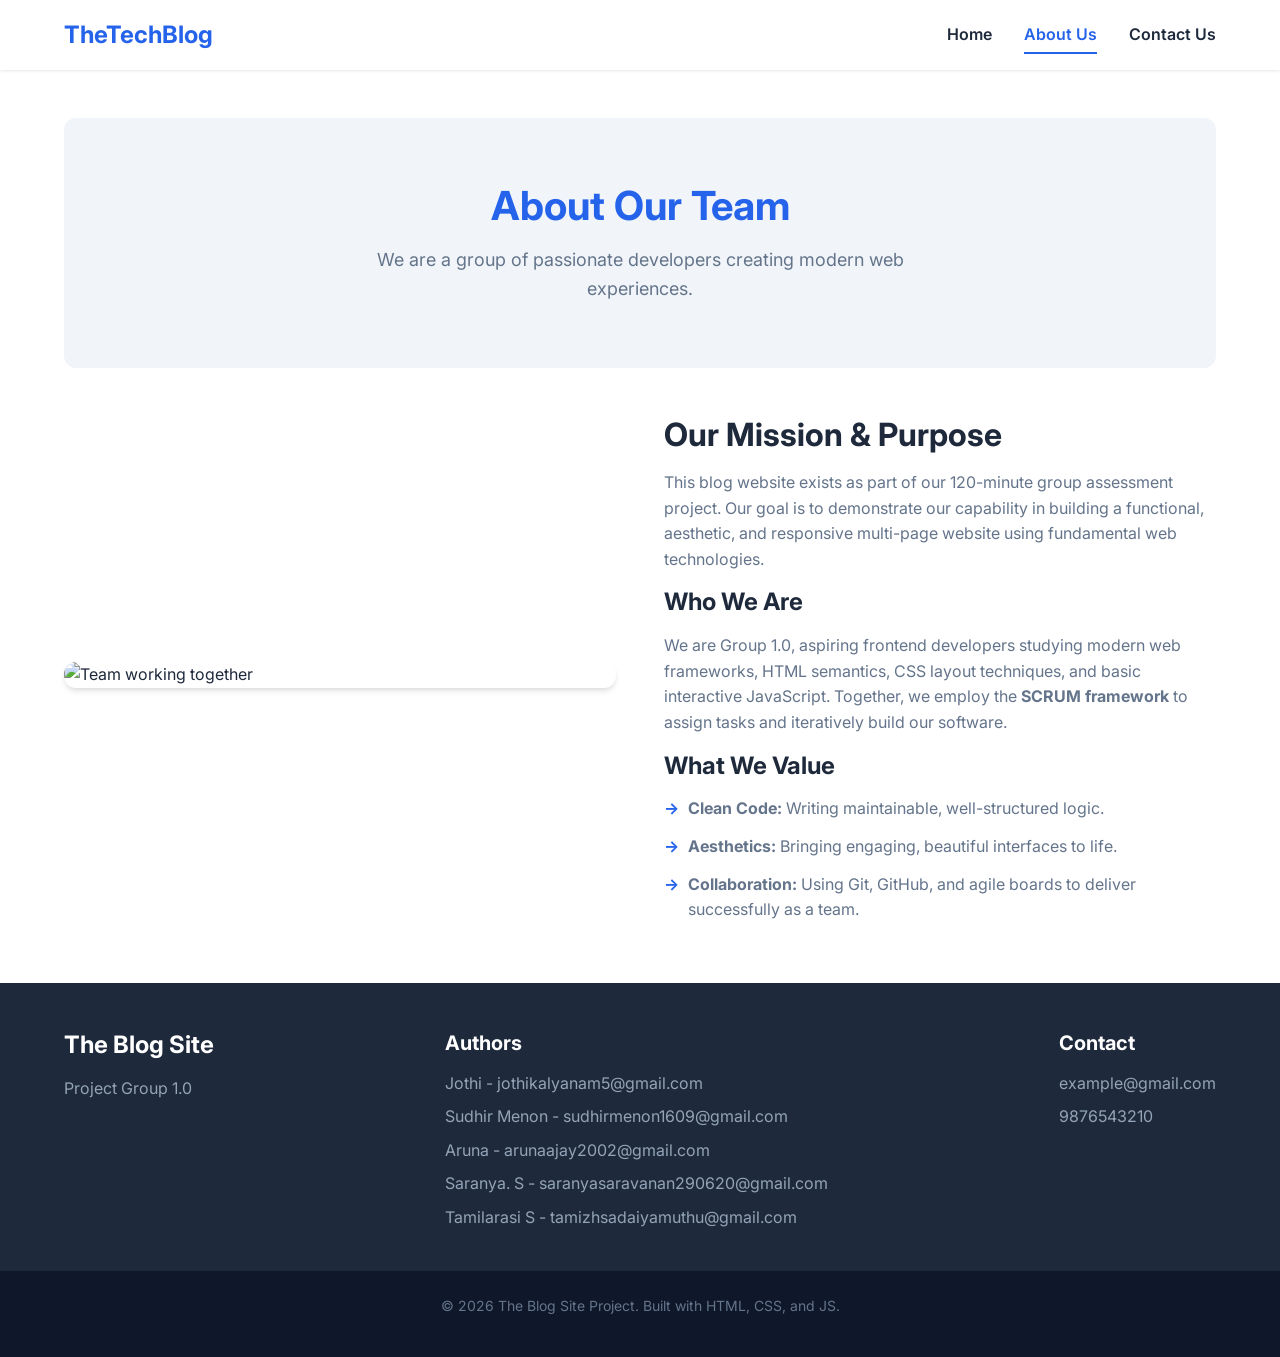
==== about.html @ 3e9faf9c "first commit" ====
<!DOCTYPE html>
<html lang="en">

<head>
    <meta charset="UTF-8">
    <meta name="viewport" content="width=device-width, initial-scale=1.0">
    <title>The Tech Blog | About Us</title>
    <!-- External CSS file -->
    <link rel="stylesheet" href="css/style.css">
    <!-- Google Fonts for typography -->
    <link href="https://fonts.googleapis.com/css2?family=Inter:wght@400;600;700&display=swap" rel="stylesheet">
</head>

<body>
    <!-- Sticky Navigation Bar -->
    <header class="sticky-nav">
        <nav class="container">
            <div class="logo">
                <a href="index.html">TheTechBlog</a>
            </div>
            <ul class="nav-links">
                <li><a href="index.html">Home</a></li>
                <li><a href="about.html" class="active">About Us</a></li>
                <li><a href="contact.html">Contact Us</a></li>
            </ul>
        </nav>
    </header>

    <!-- Main Content Area -->
    <main class="container page-content">
        <!-- About Us Hero -->
        <section class="hero text-center">
            <h1>About Our Team</h1>
            <p>We are a group of passionate developers creating modern web experiences.</p>
        </section>

        <!-- About Us Content Section -->
        <section class="about-section">
            <div class="about-image">
                <img src="https://images.unsplash.com/photo-1522071820081-009f0129c71c?w=800&h=600&fit=crop"
                    alt="Team working together">
            </div>
            <div class="about-text">
                <h2>Our Mission & Purpose</h2>
                <p>This blog website exists as part of our 120-minute group assessment project. Our goal is to
                    demonstrate our capability in building a functional, aesthetic, and responsive multi-page website
                    using fundamental web technologies.</p>

                <h3>Who We Are</h3>
                <p>We are Group 1.0, aspiring frontend developers studying modern web frameworks, HTML semantics, CSS
                    layout techniques, and basic interactive JavaScript. Together, we employ the <strong>SCRUM
                        framework</strong> to assign tasks and iteratively build our software.</p>

                <h3>What We Value</h3>
                <ul>
                    <li><strong>Clean Code:</strong> Writing maintainable, well-structured logic.</li>
                    <li><strong>Aesthetics:</strong> Bringing engaging, beautiful interfaces to life.</li>
                    <li><strong>Collaboration:</strong> Using Git, GitHub, and agile boards to deliver successfully as a
                        team.</li>
                </ul>
            </div>
        </section>
    </main>

    <!-- Footer -->
    <footer>
        <div class="container footer-content">
            <div class="footer-info">
                <h3>The Blog Site</h3>
                <p>Project Group 1.0</p>
            </div>
            <div class="footer-authors">
                <h4>Authors</h4>
                <ul>
                    <li>Jothi - jothikalyanam5@gmail.com</li>
                    <li>Sudhir Menon - sudhirmenon1609@gmail.com</li>
                    <li>Aruna - arunaajay2002@gmail.com</li>
                    <li>Saranya. S - saranyasaravanan290620@gmail.com</li>
                    <li>Tamilarasi S - tamizhsadaiyamuthu@gmail.com</li>
                </ul>
            </div>
            <div class="footer-contact">
                <h4>Contact</h4>
                <p><a href="mailto:example@gmail.com">example@gmail.com</a></p>
                <p>9876543210</p>
            </div>
        </div>
        <div class="footer-bottom">
            <p>&copy; 2026 The Blog Site Project. Built with HTML, CSS, and JS.</p>
        </div>
    </footer>

    <!-- External JavaScript -->
    <script src="js/script.js"></script>
</body>

</html>
---- css/style.css ----
/* 
 * The Blog Site - Group 1.0
 * External CSS Stylesheet
 */

/* =========================================================================
   1. Base & Reset
   ========================================================================= */
:root {
    --primary-color: #2563eb;
    --primary-hover: #1d4ed8;
    --secondary-color: #f8fafc;
    --text-main: #1e293b;
    --text-muted: #64748b;
    --bg-main: #ffffff;
    --bg-alt: #f1f5f9;
    --border-color: #e2e8f0;
    --error-color: #ef4444;
    --success-color: #10b981;
    --nav-height: 70px;
    --shadow-sm: 0 1px 3px rgba(0, 0, 0, 0.1);
    --shadow-md: 0 4px 6px -1px rgba(0, 0, 0, 0.1), 0 2px 4px -1px rgba(0, 0, 0, 0.06);
    --shadow-lg: 0 10px 15px -3px rgba(0, 0, 0, 0.1), 0 4px 6px -2px rgba(0, 0, 0, 0.05);
}

* {
    margin: 0;
    padding: 0;
    box-sizing: border-box;
}

body {
    font-family: 'Inter', system-ui, -apple-system, sans-serif;
    color: var(--text-main);
    background-color: var(--bg-main);
    line-height: 1.6;
    display: flex;
    flex-direction: column;
    min-height: 100vh;
}

a {
    text-decoration: none;
    color: var(--primary-color);
    transition: color 0.3s ease;
}

a:hover {
    color: var(--primary-hover);
}

img {
    max-width: 100%;
    height: auto;
    display: block;
}

.container {
    width: 100%;
    max-width: 1200px;
    margin: 0 auto;
    padding: 0 1.5rem;
}

.text-center {
    text-align: center;
}

/* =========================================================================
   2. Typography
   ========================================================================= */
h1,
h2,
h3,
h4,
h5,
h6 {
    font-weight: 700;
    line-height: 1.2;
    margin-bottom: 1rem;
    color: var(--text-main);
}

h1 {
    font-size: 2.5rem;
}

h2 {
    font-size: 2rem;
}

h3 {
    font-size: 1.5rem;
}

h4 {
    font-size: 1.25rem;
}

p {
    margin-bottom: 1rem;
    color: var(--text-muted);
}

/* =========================================================================
   3. Navigation (Sticky)
   ========================================================================= */
.sticky-nav {
    position: sticky;
    top: 0;
    background-color: var(--bg-main);
    box-shadow: var(--shadow-sm);
    z-index: 1000;
    height: var(--nav-height);
    display: flex;
    align-items: center;
}

.sticky-nav nav {
    display: flex;
    justify-content: space-between;
    align-items: center;
}

.sticky-nav .logo a {
    font-size: 1.5rem;
    font-weight: 700;
    color: var(--primary-color);
}

.sticky-nav .nav-links {
    list-style: none;
    display: flex;
    gap: 2rem;
}

.sticky-nav .nav-links a {
    color: var(--text-main);
    font-weight: 600;
    padding: 0.5rem 0;
    position: relative;
}

.sticky-nav .nav-links a:hover,
.sticky-nav .nav-links a.active {
    color: var(--primary-color);
}

.sticky-nav .nav-links a::after {
    content: '';
    position: absolute;
    bottom: -2px;
    left: 0;
    width: 0%;
    height: 2px;
    background-color: var(--primary-color);
    transition: width 0.3s ease;
}

.sticky-nav .nav-links a:hover::after,
.sticky-nav .nav-links a.active::after {
    width: 100%;
}

/* =========================================================================
   4. Main Content & Layouts
   ========================================================================= */
.page-content {
    flex: 1;
    padding: 3rem 1.5rem;
}

.hero {
    background-color: var(--bg-alt);
    padding: 4rem 2rem;
    border-radius: 12px;
    margin-bottom: 3rem;
}

.hero h1 {
    color: var(--primary-color);
    margin-bottom: 1rem;
}

.hero p {
    font-size: 1.125rem;
    max-width: 600px;
    margin: 0 auto;
}

/* --- Home Page: Blog Grid --- */
.blog-grid {
    display: grid;
    grid-template-columns: repeat(auto-fit, minmax(300px, 1fr));
    gap: 2rem;
}

.blog-card {
    background-color: var(--bg-main);
    border: 1px solid var(--border-color);
    border-radius: 12px;
    overflow: hidden;
    transition: transform 0.3s ease, box-shadow 0.3s ease;
    box-shadow: var(--shadow-sm);
}

.blog-card:hover {
    transform: translateY(-5px);
    box-shadow: var(--shadow-lg);
}

.blog-card .card-image img {
    width: 100%;
    height: 200px;
    object-fit: cover;
}

.blog-card .card-content {
    padding: 1.5rem;
}

.blog-card .card-content h6 {
    color: var(--primary-color);
    text-transform: uppercase;
    font-size: 0.75rem;
    letter-spacing: 1px;
    margin-bottom: 0.5rem;
}

.blog-card .card-content h2 {
    font-size: 1.25rem;
    margin-bottom: 0.75rem;
}

.blog-card .card-content .read-more {
    display: inline-block;
    margin-top: 1rem;
    font-weight: 600;
}

/* --- About Us Page --- */
.about-section {
    display: flex;
    flex-wrap: wrap;
    gap: 3rem;
    align-items: center;
}

.about-image {
    flex: 1;
    min-width: 300px;
}

.about-image img {
    border-radius: 12px;
    box-shadow: var(--shadow-md);
}

.about-text {
    flex: 1;
    min-width: 300px;
}

.about-text ul {
    list-style-type: none;
    margin-top: 1rem;
}

.about-text ul li {
    margin-bottom: 0.75rem;
    padding-left: 1.5rem;
    position: relative;
    color: var(--text-muted);
}

.about-text ul li::before {
    content: '→';
    position: absolute;
    left: 0;
    color: var(--primary-color);
    font-weight: bold;
}

/* --- Contact Us Page --- */
.contact-section {
    display: grid;
    grid-template-columns: repeat(auto-fit, minmax(300px, 1fr));
    gap: 3rem;
}

.contact-info .method {
    margin-top: 1.5rem;
    padding: 1.5rem;
    background-color: var(--bg-alt);
    border-radius: 8px;
    border-left: 4px solid var(--primary-color);
}

.contact-form-container {
    background-color: var(--bg-alt);
    padding: 2.5rem;
    border-radius: 12px;
    box-shadow: var(--shadow-sm);
}

.form-group {
    margin-bottom: 1.5rem;
}

.form-group label {
    display: block;
    font-weight: 600;
    margin-bottom: 0.5rem;
    color: var(--text-main);
}

.form-group input,
.form-group textarea {
    width: 100%;
    padding: 0.75rem;
    border: 1px solid var(--border-color);
    border-radius: 6px;
    font-family: inherit;
    font-size: 1rem;
    transition: border-color 0.3s ease;
}

.form-group input:focus,
.form-group textarea:focus {
    outline: none;
    border-color: var(--primary-color);
}

.error-message {
    display: none;
    color: var(--error-color);
    font-size: 0.875rem;
    margin-top: 0.25rem;
}

.form-group.error input,
.form-group.error textarea {
    border-color: var(--error-color);
}

.form-group.error .error-message {
    display: block;
}

.submit-btn {
    background-color: var(--primary-color);
    color: white;
    border: none;
    padding: 0.75rem 1.5rem;
    font-size: 1rem;
    font-weight: 600;
    border-radius: 6px;
    cursor: pointer;
    width: 100%;
    transition: background-color 0.3s ease;
}

.submit-btn:hover {
    background-color: var(--primary-hover);
}

.success-message {
    display: none;
    background-color: var(--success-color);
    color: white;
    padding: 1rem;
    border-radius: 6px;
    margin-top: 1rem;
    text-align: center;
    font-weight: 600;
}

.success-message.visible {
    display: block;
}

/* =========================================================================
   5. Footer
   ========================================================================= */
footer {
    background-color: var(--text-main);
    color: var(--secondary-color);
    padding: 3rem 0 0 0;
    margin-top: auto;
}

.footer-content {
    display: flex;
    flex-wrap: wrap;
    justify-content: space-between;
    gap: 2rem;
    margin-bottom: 2rem;
}

.footer-info h3,
.footer-authors h4,
.footer-contact h4 {
    color: var(--bg-main);
    margin-bottom: 1rem;
}

.footer-info p,
.footer-authors ul li,
.footer-contact p {
    color: #94a3b8;
    margin-bottom: 0.5rem;
}

.footer-authors ul {
    list-style: none;
}

.footer-contact a {
    color: #94a3b8;
}

.footer-contact a:hover {
    color: var(--primary-color);
}

.footer-bottom {
    background-color: #0f172a;
    text-align: center;
    padding: 1.5rem;
    color: #64748b;
    font-size: 0.875rem;
}

/* =========================================================================
   6. Responsive Design
   ========================================================================= */
@media (max-width: 768px) {
    .sticky-nav .nav-links {
        display: none;
        /* In a full app, we'd add a hamburger menu here */
    }

    .hero {
        padding: 2rem 1rem;
    }

    .about-section {
        flex-direction: column;
    }

    .contact-section {
        grid-template-columns: 1fr;
    }

    .footer-content {
        flex-direction: column;
        text-align: center;
    }
}
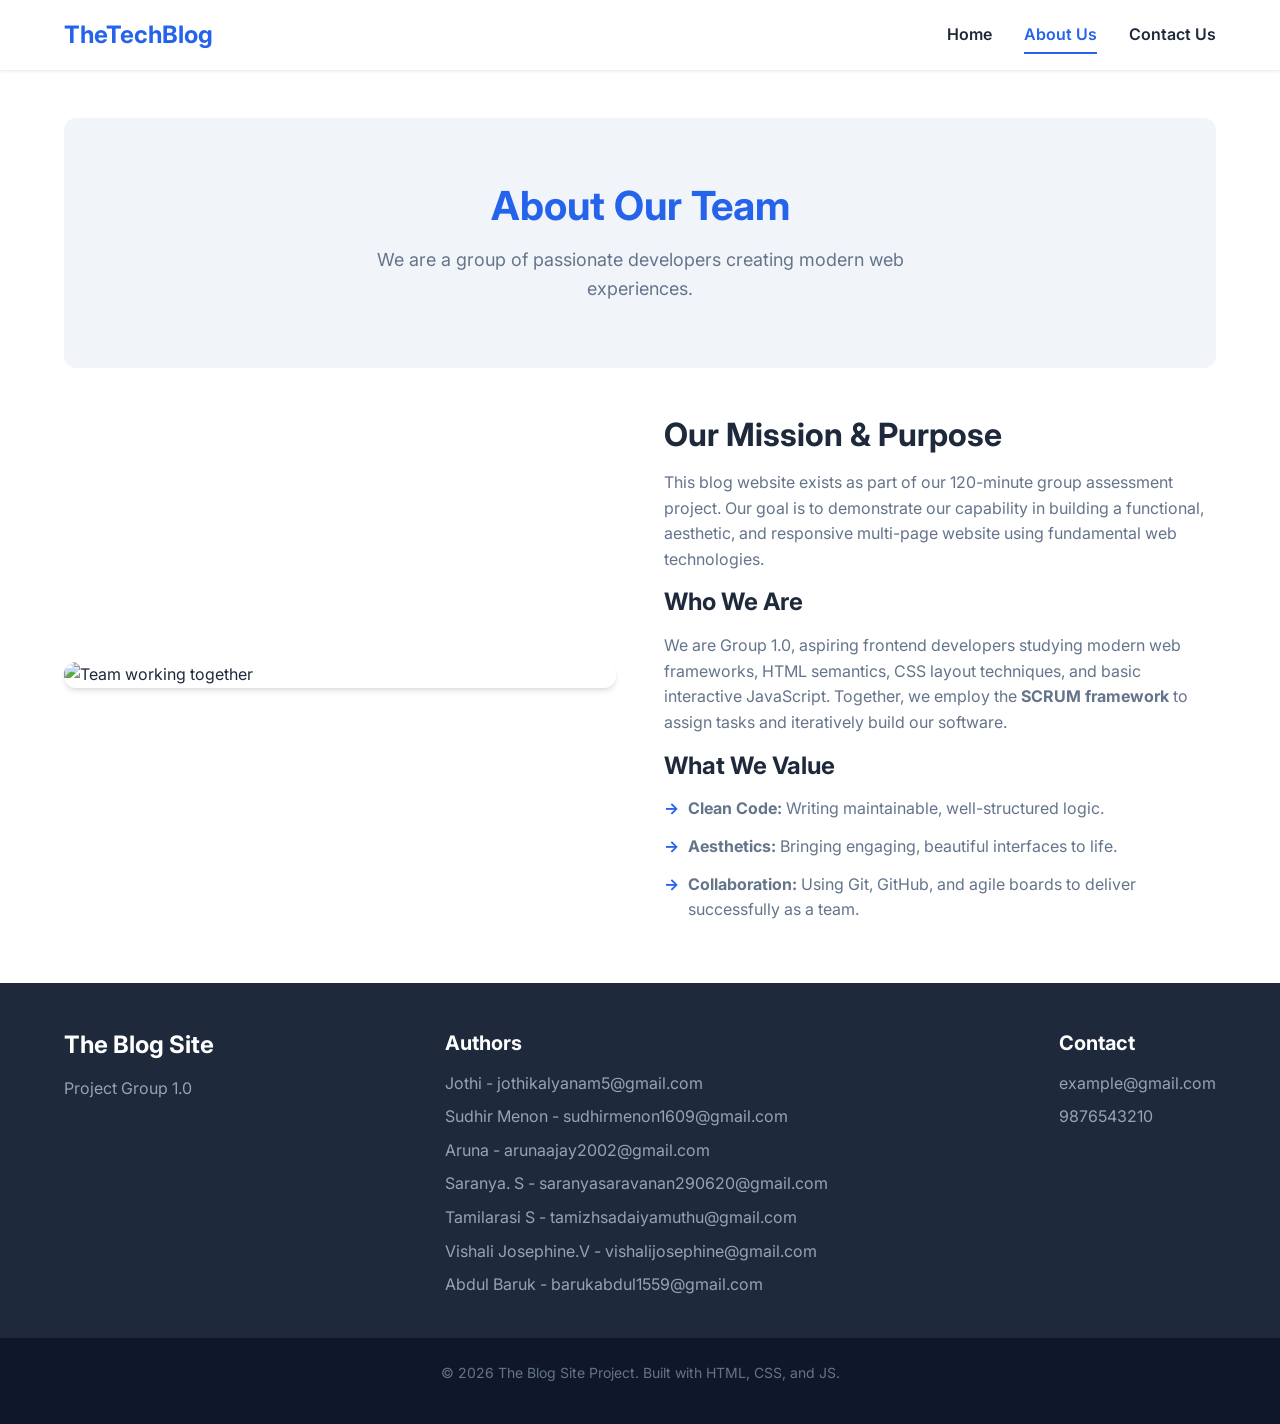
==== commit 00f9a218: "third commit" ====
--- a/about.html
+++ b/about.html
@@ -77,6 +77,8 @@
                     <li>Aruna - arunaajay2002@gmail.com</li>
                     <li>Saranya. S - saranyasaravanan290620@gmail.com</li>
                     <li>Tamilarasi S - tamizhsadaiyamuthu@gmail.com</li>
+                    <li>Vishali Josephine.V - vishalijosephine@gmail.com</li>
+                    <li>Abdul Baruk - barukabdul1559@gmail.com</li>
                 </ul>
             </div>
             <div class="footer-contact">
